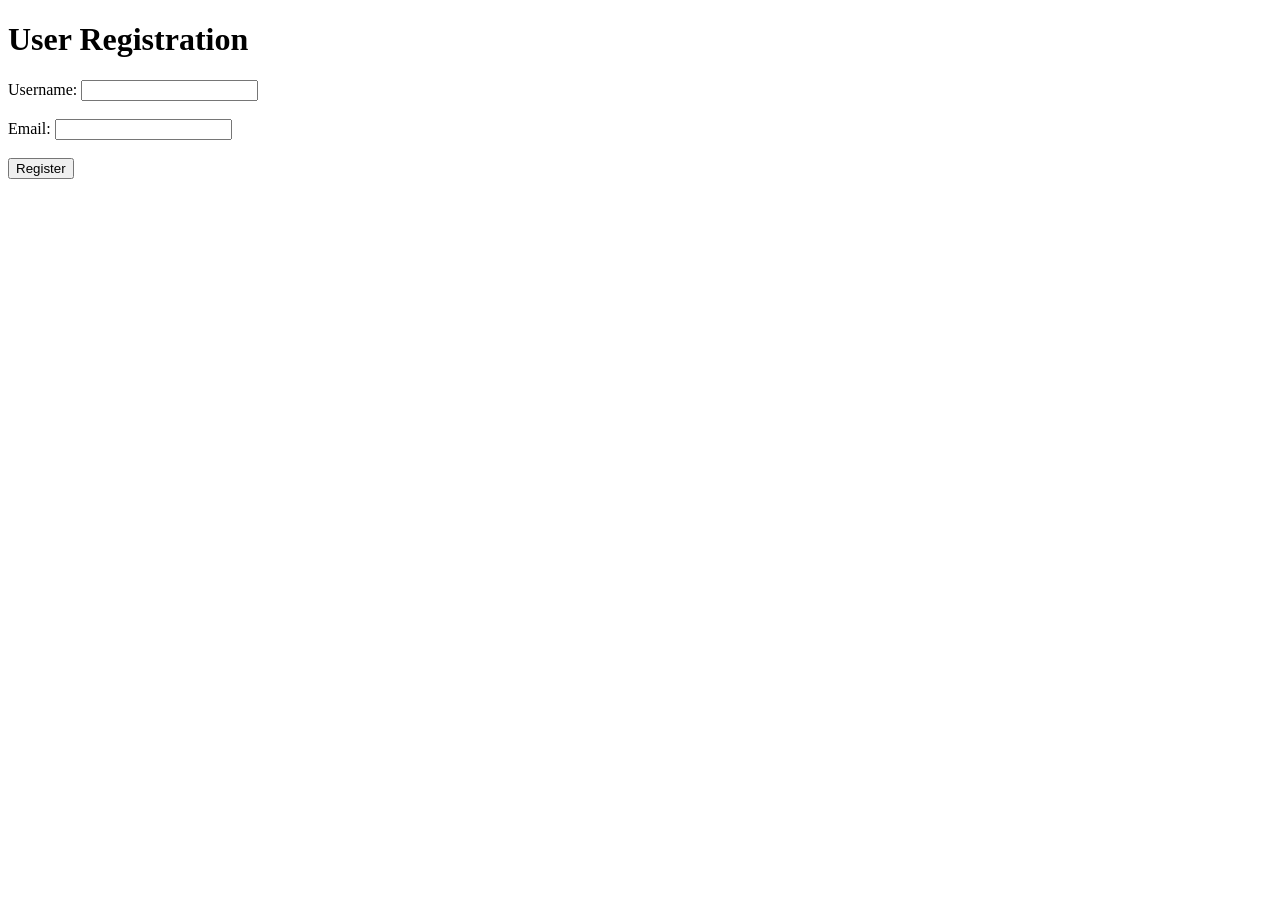
==== HTML/home.html @ 57554f41 "HTML Updated" ====
<!-- <!DOCTYPE html>
<html lang="en">

<head>
    <meta charset="UTF-8">
    <meta name="viewport" content="width=device-width, initial-scale=1.0">
    <title>Fresh finds</title>
</head>

<body>
    <header>
        <p>Welcome to Fresh Finds Essentials: Elevate, Enhance, Enrich - your one-stop shop for Daily Must-Haves</p>
        <h1> Fresh finds</h1>
        <div class="logo">
            <img src="logo.jpeg"><br>
        </div>
        <div class="navbar">
            <nav>
                <ul>
                    <li><a href="#home">home</a></li>
                    <li><a href="#collections">collections</a></li>
                    <li><a href=#catalog>catalog</a></li>
                    <li><a href="about.html">contact</a></li>
                </ul>
            </nav>
        </div>
    </header>

    <div class="audio">
        <img src="moto.jpg" width="100%" height="350px">
        <audio controls>
            <source src="notify.mp3" type="audio/mp3">
        </audio>
    </div>

    <div class="video">
        <video width="400" height="200" controls>
            <source src="services_upport.mp4" type="video/mp4">
        </video>
    </div>

    <footer>
        <p>&copy;2024, Fresh Finds Essentials Powered by Shopify </p>
    </footer>

</body>

</html> -->

<!DOCTYPE html>
<html lang="en">
<head>
    <meta charset="UTF-8">
    <meta name="viewport" content="width=device-width, initial-scale=1.0">
    <title>Hidden Input Example</title>
</head>
<body>
    <h1>User Registration</h1>
    <form action="/submit" method="post">
        <label for="username">Username:</label>
        <input type="text" id="username" name="username" required>
        <br><br>
        
        <label for="email">Email:</label>
        <input type="email" id="email" name="email" required>
        <br><br>

        <!-- Hidden input field to store user ID -->
        <input type="hidden" id="userId" name="userId" value="12345">

        <input type="submit" value="Register">
    </form>
</body>
</html>
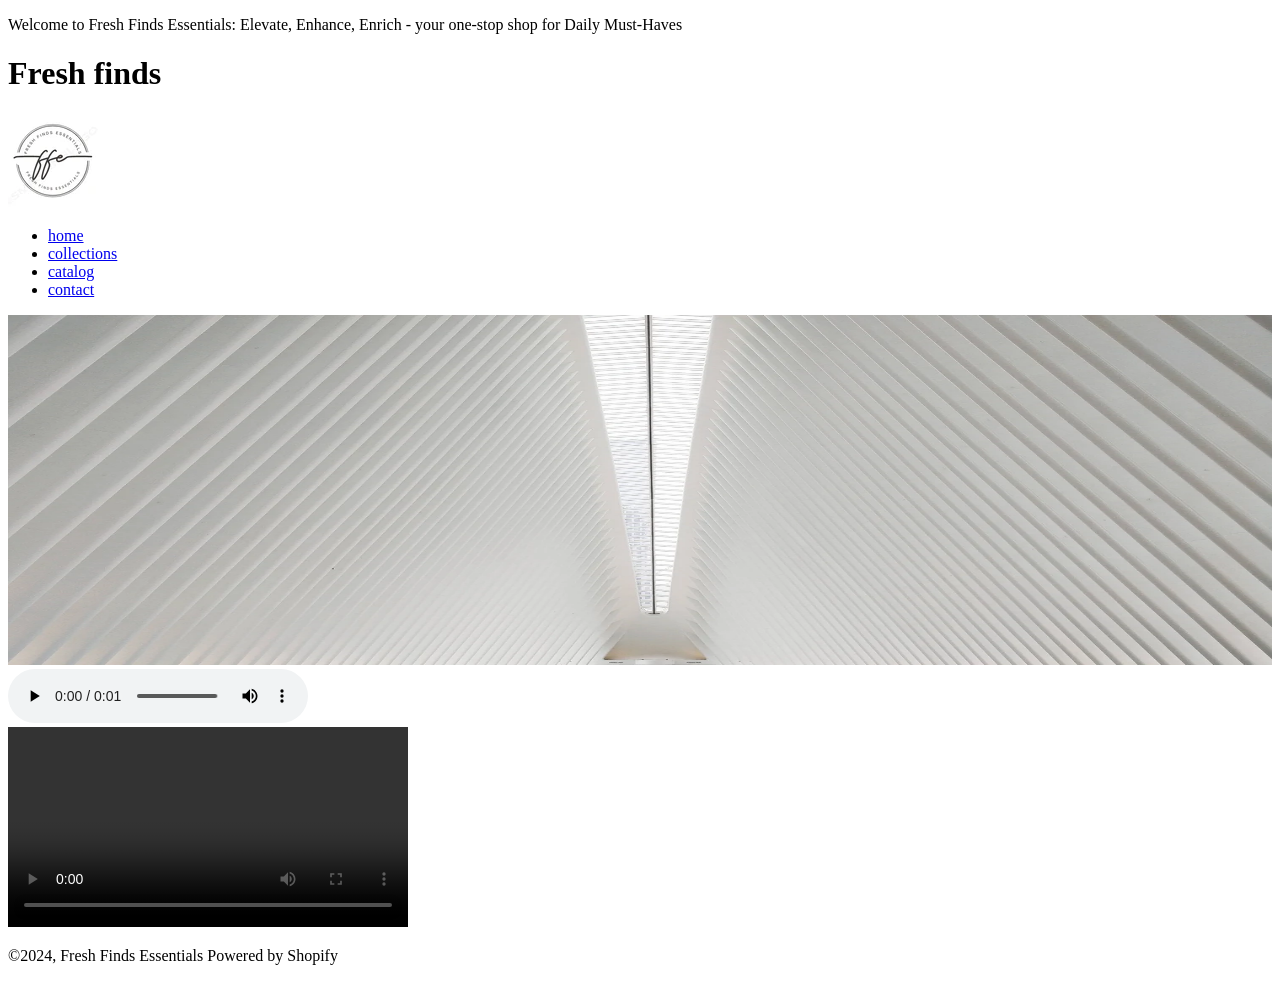
==== commit 0d8b90e0: "html updated" ====
--- a/HTML/home.html
+++ b/HTML/home.html
@@ -1,4 +1,4 @@
-<!-- <!DOCTYPE html>
+ <!DOCTYPE html> 
 <html lang="en">
 
 <head>
@@ -38,6 +38,9 @@
             <source src="services_upport.mp4" type="video/mp4">
         </video>
     </div>
+    <div>
+        
+    </div>
 
     <footer>
         <p>&copy;2024, Fresh Finds Essentials Powered by Shopify </p>
@@ -45,30 +48,4 @@
 
 </body>
 
-</html> -->
-
-<!DOCTYPE html>
-<html lang="en">
-<head>
-    <meta charset="UTF-8">
-    <meta name="viewport" content="width=device-width, initial-scale=1.0">
-    <title>Hidden Input Example</title>
-</head>
-<body>
-    <h1>User Registration</h1>
-    <form action="/submit" method="post">
-        <label for="username">Username:</label>
-        <input type="text" id="username" name="username" required>
-        <br><br>
-        
-        <label for="email">Email:</label>
-        <input type="email" id="email" name="email" required>
-        <br><br>
-
-        <!-- Hidden input field to store user ID -->
-        <input type="hidden" id="userId" name="userId" value="12345">
-
-        <input type="submit" value="Register">
-    </form>
-</body>
 </html>
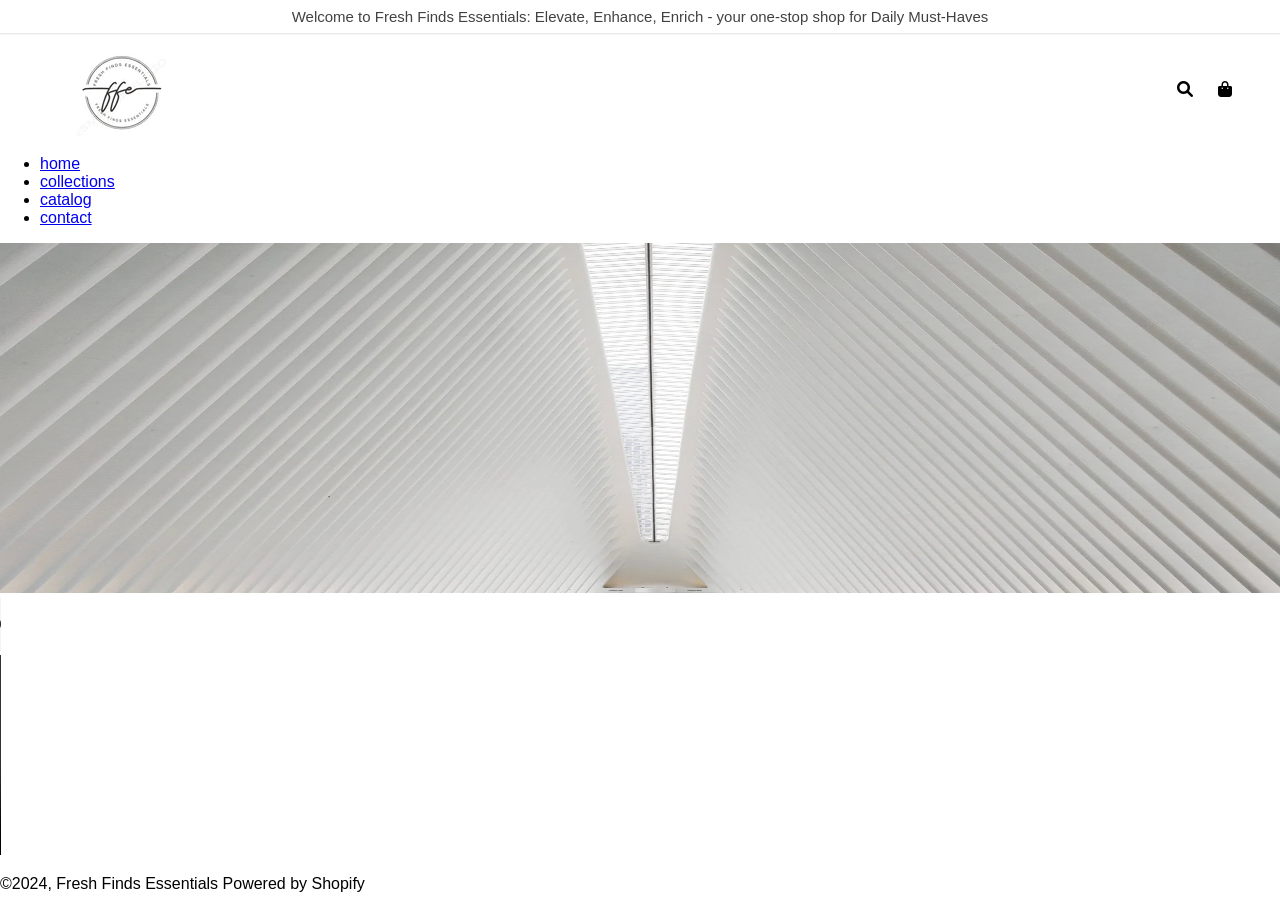
==== commit 42ccda8d: "html and css added" ====
--- a/HTML/home.html
+++ b/HTML/home.html
@@ -1,18 +1,27 @@
- <!DOCTYPE html> 
+<!DOCTYPE html>
 <html lang="en">
 
 <head>
     <meta charset="UTF-8">
     <meta name="viewport" content="width=device-width, initial-scale=1.0">
+    <link rel="stylesheet" href="https://cdnjs.cloudflare.com/ajax/libs/font-awesome/6.0.0-beta3/css/all.min.css">
+
     <title>Fresh finds</title>
+    <link rel="stylesheet" href="style.css">
+    <link rel="icon" href="logo.jpeg">
 </head>
 
 <body>
     <header>
         <p>Welcome to Fresh Finds Essentials: Elevate, Enhance, Enrich - your one-stop shop for Daily Must-Haves</p>
-        <h1> Fresh finds</h1>
-        <div class="logo">
-            <img src="logo.jpeg"><br>
+        <div class="align-data">
+            <img src="logo.jpeg">
+            
+            <div class="logo">
+                <i class="fas fa-search icon-size" style="padding: 10px;"></i>
+                <i class="fas fa-shopping-bag icon" style="padding: 10px;"></i>
+            </div>
+
         </div>
         <div class="navbar">
             <nav>
@@ -38,9 +47,7 @@
             <source src="services_upport.mp4" type="video/mp4">
         </video>
     </div>
-    <div>
-        
-    </div>
+
 
     <footer>
         <p>&copy;2024, Fresh Finds Essentials Powered by Shopify </p>
@@ -48,4 +55,4 @@
 
 </body>
 
-</html>
+</html>
--- a/HTML/style.css
+++ b/HTML/style.css
@@ -0,0 +1,38 @@
+*{
+    font-family:Arial, Helvetica, sans-serif;
+    background-color: rgba(255, 255, 255, 0.699);
+}
+
+body{
+    margin : 0%;
+    overflow-x: hidden;
+}
+
+.align-data{
+    display: flex;
+    flex-direction: row;
+    justify-content: space-between;
+    
+}
+
+header p{
+    color:rgba(0, 0, 0, 0.781);
+    padding:8px;
+    margin:0%;
+    color:rgba(0, 0, 0, 0.747);
+    text-align: center;
+    font-size: 15px;
+    justify-content: center;
+    box-shadow: 0 1.5px 0 rgba(41, 37, 37, 0.301);
+}
+
+header img{
+    margin-left: 6%;
+    margin-top: 1%;
+}
+
+.logo{
+    margin-top: 3%;
+    margin-right: 3%;
+}
+
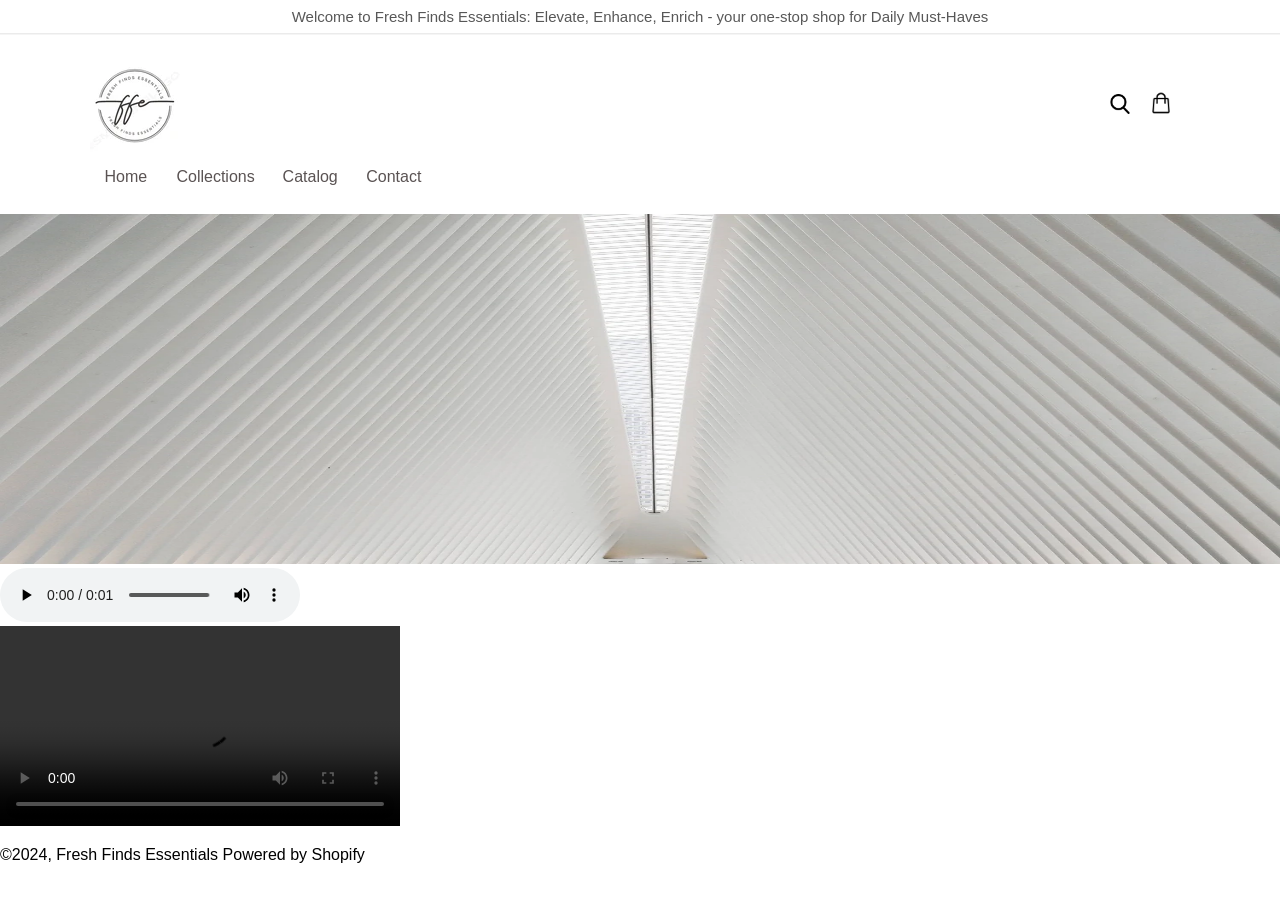
==== commit a870f94d: "html and css updated" ====
--- a/HTML/home.html
+++ b/HTML/home.html
@@ -18,18 +18,19 @@
             <img src="logo.jpeg">
             
             <div class="logo">
-                <i class="fas fa-search icon-size" style="padding: 10px;"></i>
-                <i class="fas fa-shopping-bag icon" style="padding: 10px;"></i>
+                
+                <img src="search.png" width="20px" height="20px" style="margin-top:7%;">
+                <img src="shopping-bag.png" width="25px" height="24px">
             </div>
 
         </div>
         <div class="navbar">
             <nav>
                 <ul>
-                    <li><a href="#home">home</a></li>
-                    <li><a href="#collections">collections</a></li>
-                    <li><a href=#catalog>catalog</a></li>
-                    <li><a href="about.html">contact</a></li>
+                    <li><a href="#home">Home</a></li>
+                    <li><a href="#collections">Collections</a></li>
+                    <li><a href=#catalog>Catalog</a></li>
+                    <li><a href="about.html">Contact</a></li>
                 </ul>
             </nav>
         </div>
@@ -47,12 +48,12 @@
             <source src="services_upport.mp4" type="video/mp4">
         </video>
     </div>
-
+    
 
     <footer>
         <p>&copy;2024, Fresh Finds Essentials Powered by Shopify </p>
     </footer>
 
-</body>
+</body> 
 
 </html>
--- a/HTML/style.css
+++ b/HTML/style.css
@@ -16,10 +16,9 @@
 }
 
 header p{
-    color:rgba(0, 0, 0, 0.781);
+    color:rgba(0, 0, 0, 0.658);
     padding:8px;
     margin:0%;
-    color:rgba(0, 0, 0, 0.747);
     text-align: center;
     font-size: 15px;
     justify-content: center;
@@ -27,12 +26,27 @@
 }
 
 header img{
-    margin-left: 6%;
-    margin-top: 1%;
+    margin-left: 7%;
+    margin-top: 2%;
 }
 
 .logo{
-    margin-top: 3%;
-    margin-right: 3%;
+    margin-top: 4.5%;
+    margin-right: 10%;
+    display:flex;
+    flex-direction: row;
+    gap:35%;
 }
 
+.navbar nav,ul,li,a {
+    display:flex;
+    flex-direction: row;
+    text-decoration: none;
+    gap:10%;
+    color: rgb(90, 83, 83);
+    margin-left:2.3%;
+    margin-bottom: 1%;
+    font-family:Arial, Helvetica, sans-serif;
+
+   
+}
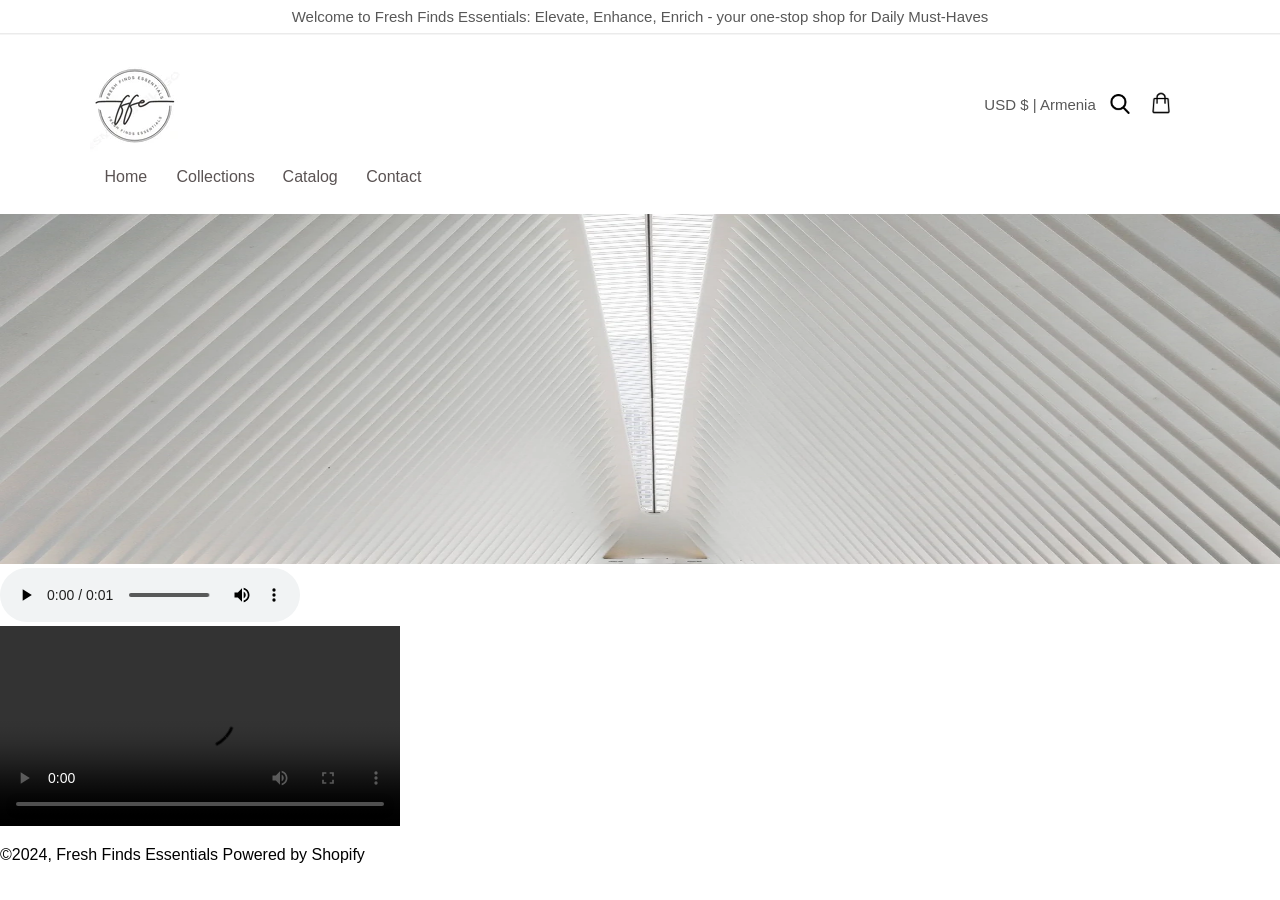
==== commit 14e9b042: "HTML & CSS Updated" ====
--- a/HTML/home.html
+++ b/HTML/home.html
@@ -4,7 +4,6 @@
 <head>
     <meta charset="UTF-8">
     <meta name="viewport" content="width=device-width, initial-scale=1.0">
-    <link rel="stylesheet" href="https://cdnjs.cloudflare.com/ajax/libs/font-awesome/6.0.0-beta3/css/all.min.css">
 
     <title>Fresh finds</title>
     <link rel="stylesheet" href="style.css">
@@ -13,10 +12,10 @@
 
 <body>
     <header>
-        <p>Welcome to Fresh Finds Essentials: Elevate, Enhance, Enrich - your one-stop shop for Daily Must-Haves</p>
+        <p style="box-shadow: 0 1.5px 0 rgba(41, 37, 37, 0.301);">Welcome to Fresh Finds Essentials: Elevate, Enhance, Enrich - your one-stop shop for Daily Must-Haves</p>
         <div class="align-data">
             <img src="logo.jpeg">
-            
+            <p> USD $ | Armenia</p>
             <div class="logo">
                 
                 <img src="search.png" width="20px" height="20px" style="margin-top:7%;">
--- a/HTML/style.css
+++ b/HTML/style.css
@@ -22,7 +22,7 @@
     text-align: center;
     font-size: 15px;
     justify-content: center;
-    box-shadow: 0 1.5px 0 rgba(41, 37, 37, 0.301);
+    
 }
 
 header img{
@@ -46,7 +46,9 @@
     color: rgb(90, 83, 83);
     margin-left:2.3%;
     margin-bottom: 1%;
-    font-family:Arial, Helvetica, sans-serif;
-
-   
+    font-family:Arial, Helvetica, sans-serif;  
 }
+ .align-data p{
+    margin-top: 4.3%;
+    margin-left: 62%;
+ }
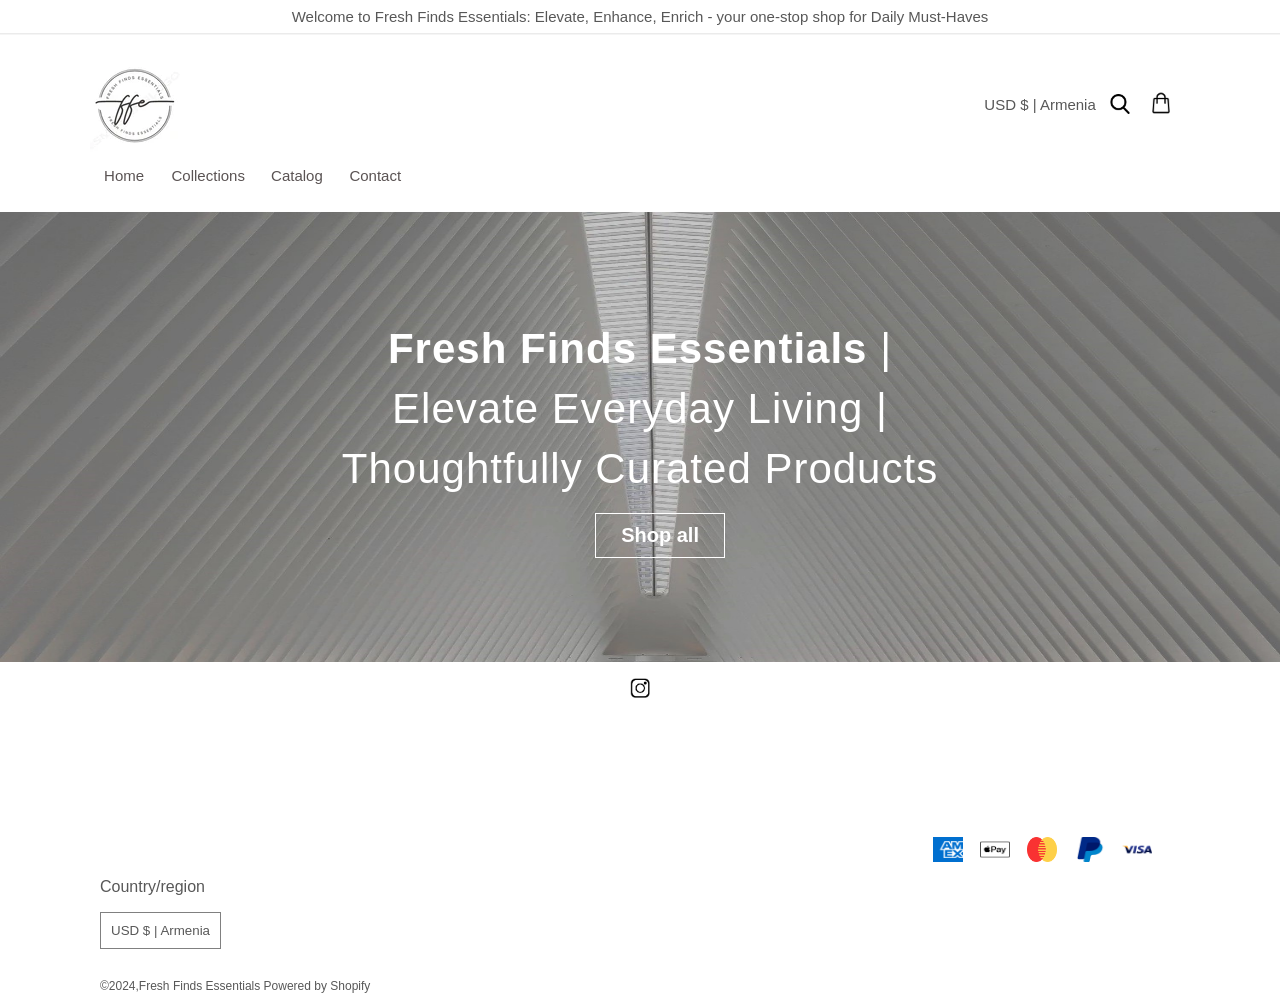
==== commit 3aab7a96: "html and css updated" ====
--- a/HTML/home.html
+++ b/HTML/home.html
@@ -5,54 +5,75 @@
     <meta charset="UTF-8">
     <meta name="viewport" content="width=device-width, initial-scale=1.0">
 
-    <title>Fresh finds</title>
+    <title>Fresh Finds</title>
+    <link rel="stylesheet" href="header.css">
     <link rel="stylesheet" href="style.css">
+    <link rel="stylesheet" href="home.css">
     <link rel="icon" href="logo.jpeg">
 </head>
 
 <body>
     <header>
-        <p style="box-shadow: 0 1.5px 0 rgba(41, 37, 37, 0.301);">Welcome to Fresh Finds Essentials: Elevate, Enhance, Enrich - your one-stop shop for Daily Must-Haves</p>
+        <p style="box-shadow: 0 1.5px 0 rgba(41, 37, 37, 0.301);">Welcome to Fresh Finds Essentials: Elevate, Enhance,
+            Enrich - your one-stop shop for Daily Must-Haves</p>
         <div class="align-data">
             <img src="logo.jpeg">
             <p> USD $ | Armenia</p>
+
             <div class="logo">
-                
                 <img src="search.png" width="20px" height="20px" style="margin-top:7%;">
                 <img src="shopping-bag.png" width="25px" height="24px">
             </div>
 
         </div>
-        <div class="navbar">
+
+        <section class="navbar">
             <nav>
                 <ul>
-                    <li><a href="#home">Home</a></li>
+                    <li><a href="home.html">Home</a></li>
                     <li><a href="#collections">Collections</a></li>
                     <li><a href=#catalog>Catalog</a></li>
                     <li><a href="about.html">Contact</a></li>
                 </ul>
             </nav>
-        </div>
+        </section>
+
     </header>
 
-    <div class="audio">
-        <img src="moto.jpg" width="100%" height="350px">
-        <audio controls>
-            <source src="notify.mp3" type="audio/mp3">
-        </audio>
+    <div class="image-container">
+        <img src="bg_img.jpg" alt="Background image" width="100%" height="450px">
+        <div class="text-placed">
+            <p><strong> Fresh Finds Essentials </strong>| Elevate Everyday Living | Thoughtfully Curated Products</p>
+            <button><h2 style="margin: 0px;">Shop all</h2></button>
+        </div>
+
     </div>
 
-    <div class="video">
-        <video width="400" height="200" controls>
-            <source src="services_upport.mp4" type="video/mp4">
-        </video>
+    <div class="insta-logo">
+        <img src="insta_logo.png" alt="instagram logo" title="instagram">
     </div>
+    <br><br><br><br><br><br><br>
+
+    <footer>
+        <div class="footer-container">
+            <div class="payment-logo">
+                <img src="Am_ex_logo.png" alt="Amerrican Express log0" title="American Express">
+                <img src="apply_pay.png" alt="Apple pay logo" title="Apple pay">
+                <img src="master_card_logo.png" alt="Master card logo" title="Master card">
+                <img src="pay_pal.jpg" alt="Paypal logo" title="Paypal">
+                <img src="visa_logo.png" alt="visa logo" title="visa">
+            </div>
+            
+            <div class="region">
+                <p>Country/region</p>
+                <button>USD $ | Armenia</button><br><br>
+                <p style="font-size: 12px;" >&copy;2024,Fresh Finds Essentials Powered by Shopify</p>
+            </div> 
+        </div>
+      
+    </footer>
     
 
-    <footer>
-        <p>&copy;2024, Fresh Finds Essentials Powered by Shopify </p>
-    </footer>
-
-</body> 
+</body>
 
 </html>
--- a/HTML/header.css
+++ b/HTML/header.css
@@ -0,0 +1,46 @@
+.navbar nav,ul,li,a {
+    display:flex;
+    flex-direction: row;
+    text-decoration: none;
+    gap:10%;
+    color: rgb(90, 83, 83);
+    margin-left:2.3%;
+    margin-bottom: 1%;
+    font-family:Arial, Helvetica, sans-serif;  
+    font-size: 15px;
+}
+.align-data{
+    display: flex;
+    flex-direction: row;
+    justify-content: space-between;
+    
+}
+
+header p{
+    color:rgba(0, 0, 0, 0.658);
+    padding:8px;
+    margin:0%;
+    text-align: center;
+    font-size: 15px;
+    justify-content: center;
+    
+}
+
+header img{
+    margin-left: 7%;
+    margin-top: 2%;
+}
+
+.logo{
+    margin-top: 4.5%;
+    margin-right: 10%;
+    display:flex;
+    flex-direction: row;
+    gap:35%;
+}
+
+
+ .align-data p{
+    margin-top: 4.3%;
+    margin-left: 62%;
+ }
--- a/HTML/style.css
+++ b/HTML/style.css
@@ -6,49 +6,4 @@
 body{
     margin : 0%;
     overflow-x: hidden;
-}
-
-.align-data{
-    display: flex;
-    flex-direction: row;
-    justify-content: space-between;
-    
-}
-
-header p{
-    color:rgba(0, 0, 0, 0.658);
-    padding:8px;
-    margin:0%;
-    text-align: center;
-    font-size: 15px;
-    justify-content: center;
-    
-}
-
-header img{
-    margin-left: 7%;
-    margin-top: 2%;
-}
-
-.logo{
-    margin-top: 4.5%;
-    margin-right: 10%;
-    display:flex;
-    flex-direction: row;
-    gap:35%;
-}
-
-.navbar nav,ul,li,a {
-    display:flex;
-    flex-direction: row;
-    text-decoration: none;
-    gap:10%;
-    color: rgb(90, 83, 83);
-    margin-left:2.3%;
-    margin-bottom: 1%;
-    font-family:Arial, Helvetica, sans-serif;  
-}
- .align-data p{
-    margin-top: 4.3%;
-    margin-left: 62%;
- }+}
--- a/HTML/home.css
+++ b/HTML/home.css
@@ -0,0 +1,83 @@
+
+.image-container{
+    display:inline-block;
+    position:relative;
+    width:100%;
+    
+}
+
+.navbar a:hover{
+    color:black;
+}
+
+.text-placed{
+    position: absolute;
+    transform: translate(-50%,-50%);
+    top:50%;
+    left:50%;
+    background-color: transparent;
+    letter-spacing: 1px;
+    font-size: 42px;
+    line-height: 60px;
+    
+}
+
+.text-placed h2,.text-placed strong,.text-placed p{
+    background-color: transparent;
+    color:white;
+    text-align: center;
+}
+
+.text-placed button{
+    padding:10px 25px;
+    border:1px solid white;
+    background-color: transparent;
+    color:rgb(255, 255, 255);
+    position: relative;
+    left:43%;
+    bottom: 43px;
+}
+
+button:hover{
+    border: 2px solid rgba(255, 255, 255, 0.719);
+   
+}
+
+.insta-logo img{
+    width:20px;
+    height:20px;
+}
+
+.insta-logo{
+    height: 45px;
+    display: flex;
+    flex-direction: row;
+    align-items: center;
+    justify-content: center;
+
+}
+
+.payment-logo{
+   display: flex;
+   margin-right: 10%;
+   justify-content: flex-end;
+   gap:1.5%;
+}
+.payment-logo img{
+    width:30px;
+    height:25px;
+
+}
+
+.region{
+    margin-left: 100px;
+}
+
+.region button{
+    padding:10px 10px;
+    border:1px solid gray;
+}
+
+.region p,button{
+    color:rgba(0, 0, 0, 0.658);
+}
